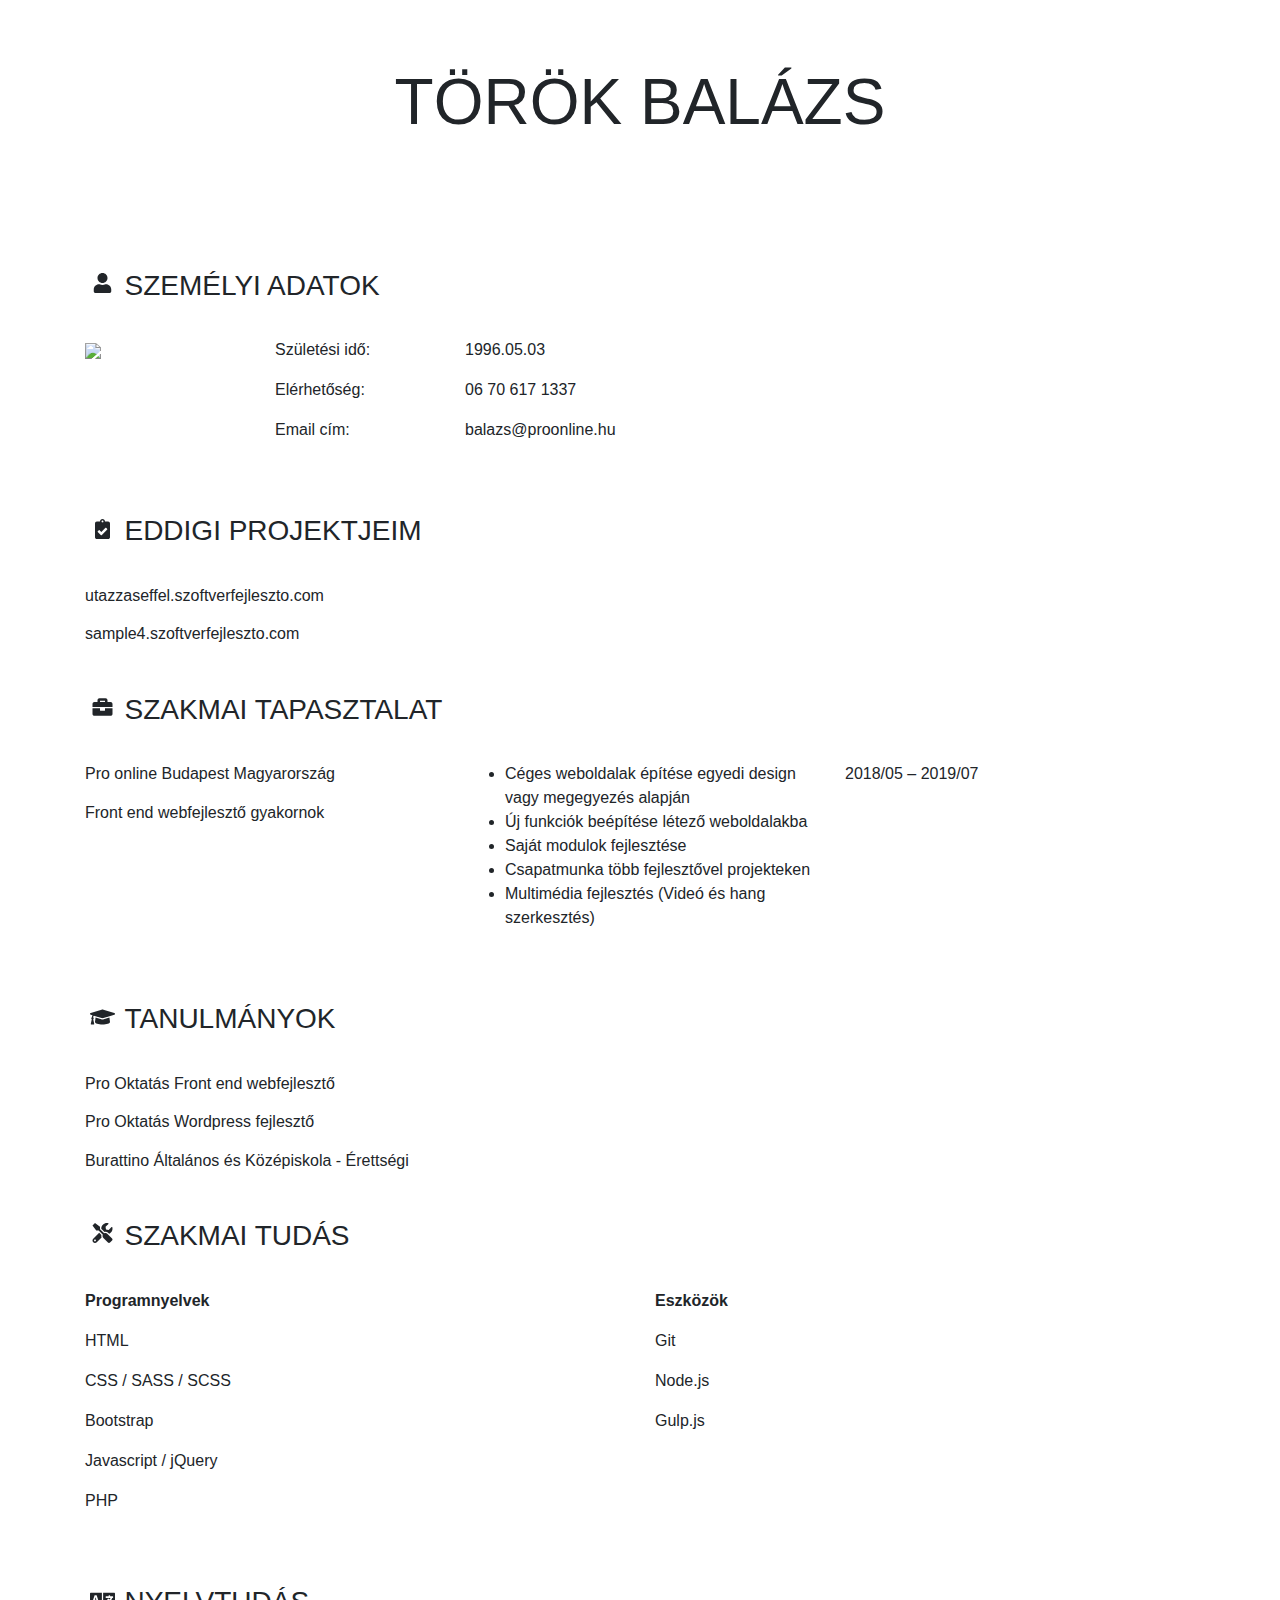
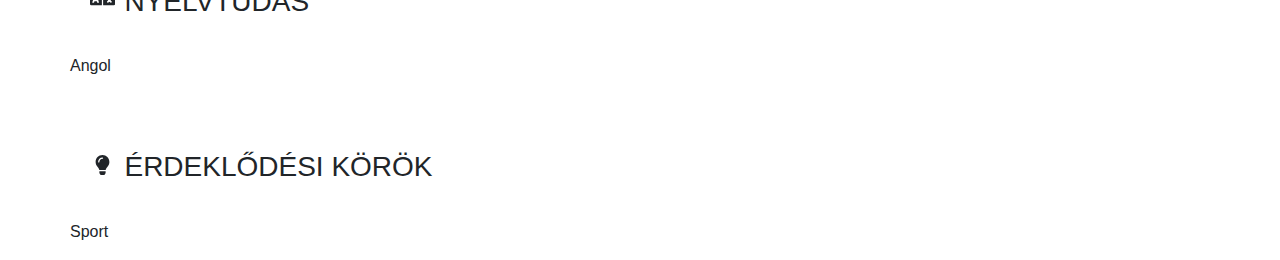
==== index.html @ d6b2f3e6 "index" ====
<!DOCTYPE html>
<html lang="en">

<head>
    <meta charset="UTF-8">
    <meta name="viewport" content="width=device-width, initial-scale=1.0">
    <meta http-equiv="X-UA-Compatible" content="ie=edge">
    <title>Document</title>
    <link rel="stylesheet" href="https://stackpath.bootstrapcdn.com/bootstrap/4.3.1/css/bootstrap.min.css"
        integrity="sha384-ggOyR0iXCbMQv3Xipma34MD+dH/1fQ784/j6cY/iJTQUOhcWr7x9JvoRxT2MZw1T" crossorigin="anonymous">
    <script src="https://stackpath.bootstrapcdn.com/bootstrap/4.3.1/js/bootstrap.min.js"
        integrity="sha384-JjSmVgyd0p3pXB1rRibZUAYoIIy6OrQ6VrjIEaFf/nJGzIxFDsf4x0xIM+B07jRM" crossorigin="anonymous">
    </script>
    <script src="https://code.jquery.com/jquery-3.3.1.slim.min.js"
        integrity="sha384-q8i/X+965DzO0rT7abK41JStQIAqVgRVzpbzo5smXKp4YfRvH+8abtTE1Pi6jizo" crossorigin="anonymous">
    </script>
    <script src="https://cdnjs.cloudflare.com/ajax/libs/popper.js/1.14.7/umd/popper.min.js"
        integrity="sha384-UO2eT0CpHqdSJQ6hJty5KVphtPhzWj9WO1clHTMGa3JDZwrnQq4sF86dIHNDz0W1" crossorigin="anonymous">
        
    </script>
<link rel="stylesheet" href="cv.css">
<style>
h3 {
    padding:2em 0 1em 0;
}

body > div.row.experience > div:nth-child(1) > p{
    margin-bottom: -0.6em;
}


body > div.row.projects > div > p {
    margin-bottom: -0.6em;
}

body > div.row.studies > div > p {
    margin-bottom: -0.6em;
}


h1 {
    text-align:center;
    padding:1em;
    font-size:4em;
    text-transform: uppercase;
}

h3 {
    display: inline-block;
}

svg {
    width:35px;
    height:35px;
    padding-bottom:15px;
}

</style>
</head>

<body class="container">
    <header class="row-8">
        <h1>Török Balázs</h1>
    </header>
<svg aria-hidden="true" focusable="false" data-prefix="fas" data-icon="user" class="svg-inline--fa fa-user fa-w-14" role="img" xmlns="http://www.w3.org/2000/svg" viewBox="0 0 448 512"><path fill="currentColor" d="M224 256c70.7 0 128-57.3 128-128S294.7 0 224 0 96 57.3 96 128s57.3 128 128 128zm89.6 32h-16.7c-22.2 10.2-46.9 16-72.9 16s-50.6-5.8-72.9-16h-16.7C60.2 288 0 348.2 0 422.4V464c0 26.5 21.5 48 48 48h352c26.5 0 48-21.5 48-48v-41.6c0-74.2-60.2-134.4-134.4-134.4z"></path></svg>

    <h3 id="personal">SZEMÉLYI ADATOK</h3>
    <div class="row personal">
          
        <div class="col-2">
            <img src="myhead.jpg">
        </div>
        
        <div class="col-2">
           
            <p>Születési idő: </p>
            <p>Elérhetőség: </p>
            <p>Email cím: </p>
        </div>

        <div class="col">
            <p> 1996.05.03</p>
            <p> 06 70 617 1337 </p>
            <p> balazs@proonline.hu</p>
        </div>


    </div>
<svg aria-hidden="true" focusable="false" data-prefix="fas" data-icon="clipboard-check" class="svg-inline--fa fa-clipboard-check fa-w-12" role="img" xmlns="http://www.w3.org/2000/svg" viewBox="0 0 384 512"><path fill="currentColor" d="M336 64h-80c0-35.3-28.7-64-64-64s-64 28.7-64 64H48C21.5 64 0 85.5 0 112v352c0 26.5 21.5 48 48 48h288c26.5 0 48-21.5 48-48V112c0-26.5-21.5-48-48-48zM192 40c13.3 0 24 10.7 24 24s-10.7 24-24 24-24-10.7-24-24 10.7-24 24-24zm121.2 231.8l-143 141.8c-4.7 4.7-12.3 4.6-17-.1l-82.6-83.3c-4.7-4.7-4.6-12.3.1-17L99.1 285c4.7-4.7 12.3-4.6 17 .1l46 46.4 106-105.2c4.7-4.7 12.3-4.6 17 .1l28.2 28.4c4.7 4.8 4.6 12.3-.1 17z"></path></svg>

    <h3 id="projects">EDDIGI PROJEKTJEIM</h3>
    <div class="row projects">
       
        <div class="col">
        <p>utazzaseffel.szoftverfejleszto.com </p><br>
        <p>sample4.szoftverfejleszto.com </p>
    </div>

    </div>
    <svg aria-hidden="true" focusable="false" data-prefix="fas" data-icon="briefcase" class="svg-inline--fa fa-briefcase fa-w-16" role="img" xmlns="http://www.w3.org/2000/svg" viewBox="0 0 512 512"><path fill="currentColor" d="M320 336c0 8.84-7.16 16-16 16h-96c-8.84 0-16-7.16-16-16v-48H0v144c0 25.6 22.4 48 48 48h416c25.6 0 48-22.4 48-48V288H320v48zm144-208h-80V80c0-25.6-22.4-48-48-48H176c-25.6 0-48 22.4-48 48v48H48c-25.6 0-48 22.4-48 48v80h512v-80c0-25.6-22.4-48-48-48zm-144 0H192V96h128v32z"></path></svg>
    <h3 id="experience">SZAKMAI TAPASZTALAT</h3>
    <div class="row experience">
        <div class="col">
           
            <p class="infop">Pro online Budapest Magyarország</p><br>
            <p class="infop">Front end webfejlesztő gyakornok</p>
        </div>

        <div class="col">
            <ul>
                <li>Céges weboldalak építése egyedi design vagy megegyezés alapján</li>
                <li>Új funkciók beépítése létező weboldalakba</li>
                <li>Saját modulok fejlesztése</li>
                <li>Csapatmunka több fejlesztővel projekteken</li>
                <li>Multimédia fejlesztés (Videó és hang szerkesztés)</li>
            </ul>
        </div>

        <div class="col">
            <p id="datep">2018/05 – 2019/07</p>
        </div>
    </div>
    <svg aria-hidden="true" focusable="false" data-prefix="fas" data-icon="graduation-cap" class="svg-inline--fa fa-graduation-cap fa-w-20" role="img" xmlns="http://www.w3.org/2000/svg" viewBox="0 0 640 512"><path fill="currentColor" d="M622.34 153.2L343.4 67.5c-15.2-4.67-31.6-4.67-46.79 0L17.66 153.2c-23.54 7.23-23.54 38.36 0 45.59l48.63 14.94c-10.67 13.19-17.23 29.28-17.88 46.9C38.78 266.15 32 276.11 32 288c0 10.78 5.68 19.85 13.86 25.65L20.33 428.53C18.11 438.52 25.71 448 35.94 448h56.11c10.24 0 17.84-9.48 15.62-19.47L82.14 313.65C90.32 307.85 96 298.78 96 288c0-11.57-6.47-21.25-15.66-26.87.76-15.02 8.44-28.3 20.69-36.72L296.6 284.5c9.06 2.78 26.44 6.25 46.79 0l278.95-85.7c23.55-7.24 23.55-38.36 0-45.6zM352.79 315.09c-28.53 8.76-52.84 3.92-65.59 0l-145.02-44.55L128 384c0 35.35 85.96 64 192 64s192-28.65 192-64l-14.18-113.47-145.03 44.56z"></path></svg>
    <h3 id="studies">TANULMÁNYOK</h3>
    <div class="row studies">

        <div class="col">
        <p>Pro Oktatás Front end webfejlesztő </p><br>
        <p>Pro Oktatás Wordpress fejlesztő</p>
        <span></span><br>
        <p>Burattino Általános és Középiskola - Érettségi</p>
    </div>

    </div>
    <svg aria-hidden="true" focusable="false" data-prefix="fas" data-icon="tools" class="svg-inline--fa fa-tools fa-w-16" role="img" xmlns="http://www.w3.org/2000/svg" viewBox="0 0 512 512"><path fill="currentColor" d="M501.1 395.7L384 278.6c-23.1-23.1-57.6-27.6-85.4-13.9L192 158.1V96L64 0 0 64l96 128h62.1l106.6 106.6c-13.6 27.8-9.2 62.3 13.9 85.4l117.1 117.1c14.6 14.6 38.2 14.6 52.7 0l52.7-52.7c14.5-14.6 14.5-38.2 0-52.7zM331.7 225c28.3 0 54.9 11 74.9 31l19.4 19.4c15.8-6.9 30.8-16.5 43.8-29.5 37.1-37.1 49.7-89.3 37.9-136.7-2.2-9-13.5-12.1-20.1-5.5l-74.4 74.4-67.9-11.3L334 98.9l74.4-74.4c6.6-6.6 3.4-17.9-5.7-20.2-47.4-11.7-99.6.9-136.6 37.9-28.5 28.5-41.9 66.1-41.2 103.6l82.1 82.1c8.1-1.9 16.5-2.9 24.7-2.9zm-103.9 82l-56.7-56.7L18.7 402.8c-25 25-25 65.5 0 90.5s65.5 25 90.5 0l123.6-123.6c-7.6-19.9-9.9-41.6-5-62.7zM64 472c-13.2 0-24-10.8-24-24 0-13.3 10.7-24 24-24s24 10.7 24 24c0 13.2-10.7 24-24 24z"></path></svg>
    <h3 id="craft">SZAKMAI TUDÁS</h3>
    <div class="row craft">
        <div class="col">
            
            <p><b>Programnyelvek</b></p>
            <p>HTML</p>
            <p>CSS / SASS / SCSS</p>
            <p>Bootstrap</p>
            <p>Javascript / jQuery</p>
            <p>PHP</p>

        </div>

        <div class="col">
            <p><b>Eszközök</b></p>
            <p>Git</p>
            <p>Node.js</p>
            <p>Gulp.js</p>
        </div>

    </div>
    <svg aria-hidden="true" focusable="false" data-prefix="fas" data-icon="language" class="svg-inline--fa fa-language fa-w-20" role="img" xmlns="http://www.w3.org/2000/svg" viewBox="0 0 640 512"><path fill="currentColor" d="M152.1 236.2c-3.5-12.1-7.8-33.2-7.8-33.2h-.5s-4.3 21.1-7.8 33.2l-11.1 37.5H163zM616 96H336v320h280c13.3 0 24-10.7 24-24V120c0-13.3-10.7-24-24-24zm-24 120c0 6.6-5.4 12-12 12h-11.4c-6.9 23.6-21.7 47.4-42.7 69.9 8.4 6.4 17.1 12.5 26.1 18 5.5 3.4 7.3 10.5 4.1 16.2l-7.9 13.9c-3.4 5.9-10.9 7.8-16.7 4.3-12.6-7.8-24.5-16.1-35.4-24.9-10.9 8.7-22.7 17.1-35.4 24.9-5.8 3.5-13.3 1.6-16.7-4.3l-7.9-13.9c-3.2-5.6-1.4-12.8 4.2-16.2 9.3-5.7 18-11.7 26.1-18-7.9-8.4-14.9-17-21-25.7-4-5.7-2.2-13.6 3.7-17.1l6.5-3.9 7.3-4.3c5.4-3.2 12.4-1.7 16 3.4 5 7 10.8 14 17.4 20.9 13.5-14.2 23.8-28.9 30-43.2H412c-6.6 0-12-5.4-12-12v-16c0-6.6 5.4-12 12-12h64v-16c0-6.6 5.4-12 12-12h16c6.6 0 12 5.4 12 12v16h64c6.6 0 12 5.4 12 12zM0 120v272c0 13.3 10.7 24 24 24h280V96H24c-13.3 0-24 10.7-24 24zm58.9 216.1L116.4 167c1.7-4.9 6.2-8.1 11.4-8.1h32.5c5.1 0 9.7 3.3 11.4 8.1l57.5 169.1c2.6 7.8-3.1 15.9-11.4 15.9h-22.9a12 12 0 0 1-11.5-8.6l-9.4-31.9h-60.2l-9.1 31.8c-1.5 5.1-6.2 8.7-11.5 8.7H70.3c-8.2 0-14-8.1-11.4-15.9z"></path></svg>
    <h3 id="language">NYELVTUDÁS</h3>
    <div class="row lang">

        
        <p>Angol</p>


    </div>
    <svg aria-hidden="true" focusable="false" data-prefix="fas" data-icon="lightbulb" class="svg-inline--fa fa-lightbulb fa-w-11" role="img" xmlns="http://www.w3.org/2000/svg" viewBox="0 0 352 512"><path fill="currentColor" d="M96.06 454.35c.01 6.29 1.87 12.45 5.36 17.69l17.09 25.69a31.99 31.99 0 0 0 26.64 14.28h61.71a31.99 31.99 0 0 0 26.64-14.28l17.09-25.69a31.989 31.989 0 0 0 5.36-17.69l.04-38.35H96.01l.05 38.35zM0 176c0 44.37 16.45 84.85 43.56 115.78 16.52 18.85 42.36 58.23 52.21 91.45.04.26.07.52.11.78h160.24c.04-.26.07-.51.11-.78 9.85-33.22 35.69-72.6 52.21-91.45C335.55 260.85 352 220.37 352 176 352 78.61 272.91-.3 175.45 0 73.44.31 0 82.97 0 176zm176-80c-44.11 0-80 35.89-80 80 0 8.84-7.16 16-16 16s-16-7.16-16-16c0-61.76 50.24-112 112-112 8.84 0 16 7.16 16 16s-7.16 16-16 16z"></path></svg>
    <h3 id="hobbies">ÉRDEKLŐDÉSI KÖRÖK</h3>
    <div class="row hobbies">

        
        <p>Sport</p>


    </div>
</body>

</html>
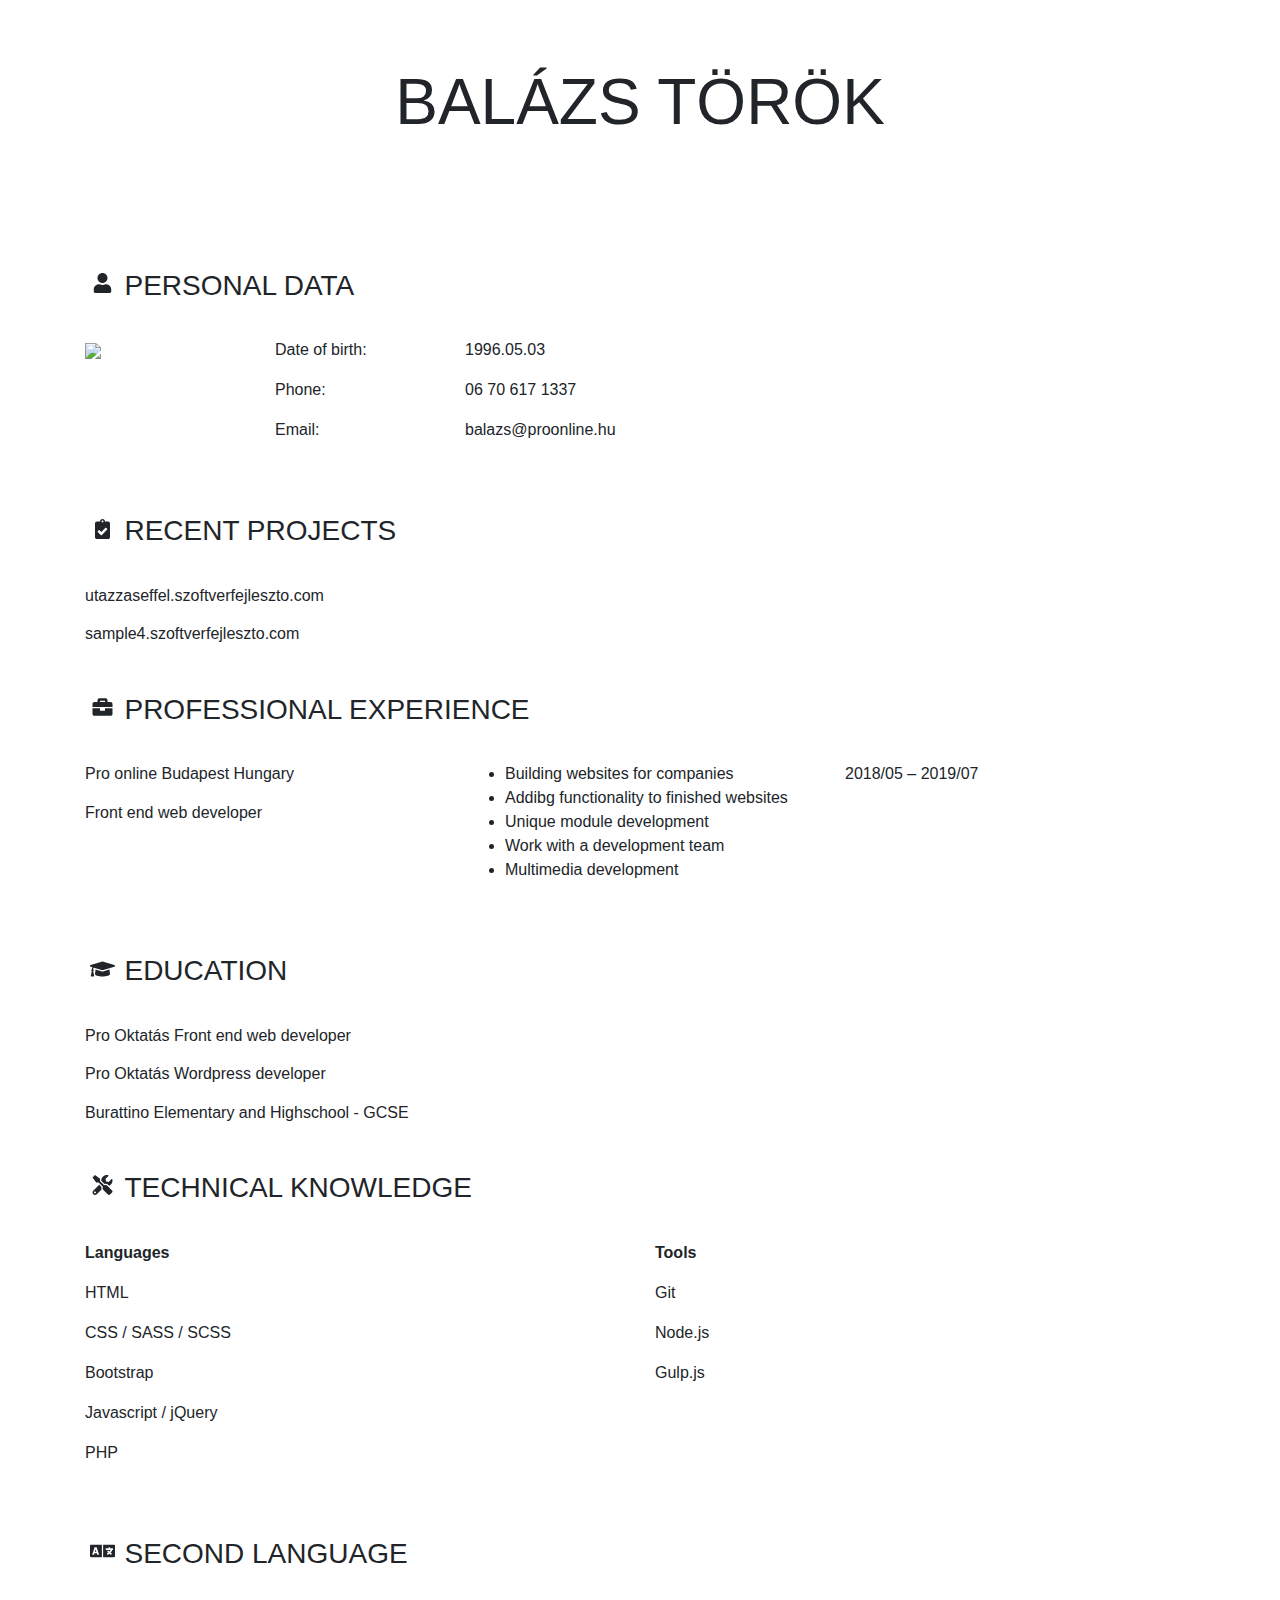
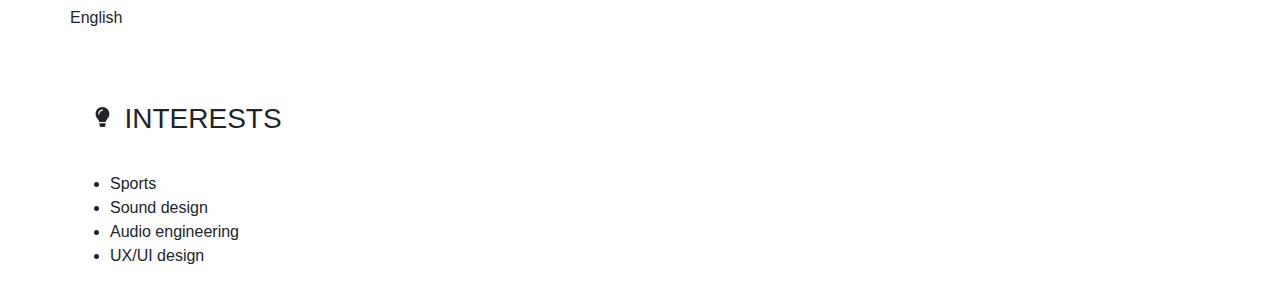
==== commit c604bf3a: "Update index.html" ====
--- a/index.html
+++ b/index.html
@@ -16,66 +16,70 @@
     </script>
     <script src="https://cdnjs.cloudflare.com/ajax/libs/popper.js/1.14.7/umd/popper.min.js"
         integrity="sha384-UO2eT0CpHqdSJQ6hJty5KVphtPhzWj9WO1clHTMGa3JDZwrnQq4sF86dIHNDz0W1" crossorigin="anonymous">
-        
+
     </script>
-<link rel="stylesheet" href="cv.css">
-<style>
-h3 {
-    padding:2em 0 1em 0;
-}
-
-body > div.row.experience > div:nth-child(1) > p{
-    margin-bottom: -0.6em;
-}
-
-
-body > div.row.projects > div > p {
-    margin-bottom: -0.6em;
-}
-
-body > div.row.studies > div > p {
-    margin-bottom: -0.6em;
-}
-
-
-h1 {
-    text-align:center;
-    padding:1em;
-    font-size:4em;
-    text-transform: uppercase;
-}
-
-h3 {
-    display: inline-block;
-}
-
-svg {
-    width:35px;
-    height:35px;
-    padding-bottom:15px;
-}
-
-</style>
+    <link rel="stylesheet" href="cv.css">
+    <style>
+        h3 {
+            padding: 2em 0 1em 0;
+        }
+
+        body>div.row.experience>div:nth-child(1)>p {
+            margin-bottom: -0.6em;
+        }
+
+
+        body>div.row.projects>div>p {
+            margin-bottom: -0.6em;
+        }
+
+        body>div.row.studies>div>p {
+            margin-bottom: -0.6em;
+        }
+
+
+        h1 {
+            text-align: center;
+            padding: 1em;
+            font-size: 4em;
+            text-transform: uppercase;
+        }
+
+        h3 {
+            display: inline-block;
+        }
+
+        svg {
+            width: 35px;
+            height: 35px;
+            padding-bottom: 15px;
+        }
+    </style>
 </head>
 
 <body class="container">
     <header class="row-8">
-        <h1>Török Balázs</h1>
+        <h1>Balázs Török</h1>
     </header>
-<svg aria-hidden="true" focusable="false" data-prefix="fas" data-icon="user" class="svg-inline--fa fa-user fa-w-14" role="img" xmlns="http://www.w3.org/2000/svg" viewBox="0 0 448 512"><path fill="currentColor" d="M224 256c70.7 0 128-57.3 128-128S294.7 0 224 0 96 57.3 96 128s57.3 128 128 128zm89.6 32h-16.7c-22.2 10.2-46.9 16-72.9 16s-50.6-5.8-72.9-16h-16.7C60.2 288 0 348.2 0 422.4V464c0 26.5 21.5 48 48 48h352c26.5 0 48-21.5 48-48v-41.6c0-74.2-60.2-134.4-134.4-134.4z"></path></svg>
-
-    <h3 id="personal">SZEMÉLYI ADATOK</h3>
+    <svg aria-hidden="true" focusable="false" data-prefix="fas" data-icon="user" class="svg-inline--fa fa-user fa-w-14"
+        role="img" xmlns="http://www.w3.org/2000/svg" viewBox="0 0 448 512">
+        <path fill="currentColor"
+            d="M224 256c70.7 0 128-57.3 128-128S294.7 0 224 0 96 57.3 96 128s57.3 128 128 128zm89.6 32h-16.7c-22.2 10.2-46.9 16-72.9 16s-50.6-5.8-72.9-16h-16.7C60.2 288 0 348.2 0 422.4V464c0 26.5 21.5 48 48 48h352c26.5 0 48-21.5 48-48v-41.6c0-74.2-60.2-134.4-134.4-134.4z">
+        </path>
+    </svg>
+
+    <h3 id="personal">PERSONAL DATA</h3>
     <div class="row personal">
-          
+
         <div class="col-2">
             <img src="myhead.jpg">
         </div>
-        
+
         <div class="col-2">
-           
-            <p>Születési idő: </p>
-            <p>Elérhetőség: </p>
-            <p>Email cím: </p>
+
+            <p>Date of birth: </p>
+            <p>Phone: </p>
+            <p>Email: </p>
         </div>
 
         <div class="col">
@@ -86,33 +90,44 @@
 
 
     </div>
-<svg aria-hidden="true" focusable="false" data-prefix="fas" data-icon="clipboard-check" class="svg-inline--fa fa-clipboard-check fa-w-12" role="img" xmlns="http://www.w3.org/2000/svg" viewBox="0 0 384 512"><path fill="currentColor" d="M336 64h-80c0-35.3-28.7-64-64-64s-64 28.7-64 64H48C21.5 64 0 85.5 0 112v352c0 26.5 21.5 48 48 48h288c26.5 0 48-21.5 48-48V112c0-26.5-21.5-48-48-48zM192 40c13.3 0 24 10.7 24 24s-10.7 24-24 24-24-10.7-24-24 10.7-24 24-24zm121.2 231.8l-143 141.8c-4.7 4.7-12.3 4.6-17-.1l-82.6-83.3c-4.7-4.7-4.6-12.3.1-17L99.1 285c4.7-4.7 12.3-4.6 17 .1l46 46.4 106-105.2c4.7-4.7 12.3-4.6 17 .1l28.2 28.4c4.7 4.8 4.6 12.3-.1 17z"></path></svg>
-
-    <h3 id="projects">EDDIGI PROJEKTJEIM</h3>
+    <svg aria-hidden="true" focusable="false" data-prefix="fas" data-icon="clipboard-check"
+        class="svg-inline--fa fa-clipboard-check fa-w-12" role="img" xmlns="http://www.w3.org/2000/svg"
+        viewBox="0 0 384 512">
+        <path fill="currentColor"
+            d="M336 64h-80c0-35.3-28.7-64-64-64s-64 28.7-64 64H48C21.5 64 0 85.5 0 112v352c0 26.5 21.5 48 48 48h288c26.5 0 48-21.5 48-48V112c0-26.5-21.5-48-48-48zM192 40c13.3 0 24 10.7 24 24s-10.7 24-24 24-24-10.7-24-24 10.7-24 24-24zm121.2 231.8l-143 141.8c-4.7 4.7-12.3 4.6-17-.1l-82.6-83.3c-4.7-4.7-4.6-12.3.1-17L99.1 285c4.7-4.7 12.3-4.6 17 .1l46 46.4 106-105.2c4.7-4.7 12.3-4.6 17 .1l28.2 28.4c4.7 4.8 4.6 12.3-.1 17z">
+        </path>
+    </svg>
+
+    <h3 id="projects">RECENT PROJECTS</h3>
     <div class="row projects">
-       
-        <div class="col">
-        <p>utazzaseffel.szoftverfejleszto.com </p><br>
-        <p>sample4.szoftverfejleszto.com </p>
-    </div>
-
-    </div>
-    <svg aria-hidden="true" focusable="false" data-prefix="fas" data-icon="briefcase" class="svg-inline--fa fa-briefcase fa-w-16" role="img" xmlns="http://www.w3.org/2000/svg" viewBox="0 0 512 512"><path fill="currentColor" d="M320 336c0 8.84-7.16 16-16 16h-96c-8.84 0-16-7.16-16-16v-48H0v144c0 25.6 22.4 48 48 48h416c25.6 0 48-22.4 48-48V288H320v48zm144-208h-80V80c0-25.6-22.4-48-48-48H176c-25.6 0-48 22.4-48 48v48H48c-25.6 0-48 22.4-48 48v80h512v-80c0-25.6-22.4-48-48-48zm-144 0H192V96h128v32z"></path></svg>
-    <h3 id="experience">SZAKMAI TAPASZTALAT</h3>
+
+        <div class="col">
+            <p>utazzaseffel.szoftverfejleszto.com </p><br>
+            <p>sample4.szoftverfejleszto.com </p>
+        </div>
+
+    </div>
+    <svg aria-hidden="true" focusable="false" data-prefix="fas" data-icon="briefcase"
+        class="svg-inline--fa fa-briefcase fa-w-16" role="img" xmlns="http://www.w3.org/2000/svg" viewBox="0 0 512 512">
+        <path fill="currentColor"
+            d="M320 336c0 8.84-7.16 16-16 16h-96c-8.84 0-16-7.16-16-16v-48H0v144c0 25.6 22.4 48 48 48h416c25.6 0 48-22.4 48-48V288H320v48zm144-208h-80V80c0-25.6-22.4-48-48-48H176c-25.6 0-48 22.4-48 48v48H48c-25.6 0-48 22.4-48 48v80h512v-80c0-25.6-22.4-48-48-48zm-144 0H192V96h128v32z">
+        </path>
+    </svg>
+    <h3 id="experience">PROFESSIONAL EXPERIENCE</h3>
     <div class="row experience">
         <div class="col">
-           
-            <p class="infop">Pro online Budapest Magyarország</p><br>
-            <p class="infop">Front end webfejlesztő gyakornok</p>
+
+            <p class="infop">Pro online Budapest Hungary</p><br>
+            <p class="infop">Front end web developer</p>
         </div>
 
         <div class="col">
             <ul>
-                <li>Céges weboldalak építése egyedi design vagy megegyezés alapján</li>
-                <li>Új funkciók beépítése létező weboldalakba</li>
-                <li>Saját modulok fejlesztése</li>
-                <li>Csapatmunka több fejlesztővel projekteken</li>
-                <li>Multimédia fejlesztés (Videó és hang szerkesztés)</li>
+                <li>Building websites for companies</li>
+                <li>Addibg functionality to finished websites</li>
+                <li>Unique module development</li>
+                <li>Work with a development team</li>
+                <li>Multimedia development</li>
             </ul>
         </div>
 
@@ -120,24 +135,35 @@
             <p id="datep">2018/05 – 2019/07</p>
         </div>
     </div>
-    <svg aria-hidden="true" focusable="false" data-prefix="fas" data-icon="graduation-cap" class="svg-inline--fa fa-graduation-cap fa-w-20" role="img" xmlns="http://www.w3.org/2000/svg" viewBox="0 0 640 512"><path fill="currentColor" d="M622.34 153.2L343.4 67.5c-15.2-4.67-31.6-4.67-46.79 0L17.66 153.2c-23.54 7.23-23.54 38.36 0 45.59l48.63 14.94c-10.67 13.19-17.23 29.28-17.88 46.9C38.78 266.15 32 276.11 32 288c0 10.78 5.68 19.85 13.86 25.65L20.33 428.53C18.11 438.52 25.71 448 35.94 448h56.11c10.24 0 17.84-9.48 15.62-19.47L82.14 313.65C90.32 307.85 96 298.78 96 288c0-11.57-6.47-21.25-15.66-26.87.76-15.02 8.44-28.3 20.69-36.72L296.6 284.5c9.06 2.78 26.44 6.25 46.79 0l278.95-85.7c23.55-7.24 23.55-38.36 0-45.6zM352.79 315.09c-28.53 8.76-52.84 3.92-65.59 0l-145.02-44.55L128 384c0 35.35 85.96 64 192 64s192-28.65 192-64l-14.18-113.47-145.03 44.56z"></path></svg>
-    <h3 id="studies">TANULMÁNYOK</h3>
+    <svg aria-hidden="true" focusable="false" data-prefix="fas" data-icon="graduation-cap"
+        class="svg-inline--fa fa-graduation-cap fa-w-20" role="img" xmlns="http://www.w3.org/2000/svg"
+        viewBox="0 0 640 512">
+        <path fill="currentColor"
+            d="M622.34 153.2L343.4 67.5c-15.2-4.67-31.6-4.67-46.79 0L17.66 153.2c-23.54 7.23-23.54 38.36 0 45.59l48.63 14.94c-10.67 13.19-17.23 29.28-17.88 46.9C38.78 266.15 32 276.11 32 288c0 10.78 5.68 19.85 13.86 25.65L20.33 428.53C18.11 438.52 25.71 448 35.94 448h56.11c10.24 0 17.84-9.48 15.62-19.47L82.14 313.65C90.32 307.85 96 298.78 96 288c0-11.57-6.47-21.25-15.66-26.87.76-15.02 8.44-28.3 20.69-36.72L296.6 284.5c9.06 2.78 26.44 6.25 46.79 0l278.95-85.7c23.55-7.24 23.55-38.36 0-45.6zM352.79 315.09c-28.53 8.76-52.84 3.92-65.59 0l-145.02-44.55L128 384c0 35.35 85.96 64 192 64s192-28.65 192-64l-14.18-113.47-145.03 44.56z">
+        </path>
+    </svg>
+    <h3 id="studies">EDUCATION</h3>
     <div class="row studies">
 
         <div class="col">
-        <p>Pro Oktatás Front end webfejlesztő </p><br>
-        <p>Pro Oktatás Wordpress fejlesztő</p>
-        <span></span><br>
-        <p>Burattino Általános és Középiskola - Érettségi</p>
-    </div>
-
-    </div>
-    <svg aria-hidden="true" focusable="false" data-prefix="fas" data-icon="tools" class="svg-inline--fa fa-tools fa-w-16" role="img" xmlns="http://www.w3.org/2000/svg" viewBox="0 0 512 512"><path fill="currentColor" d="M501.1 395.7L384 278.6c-23.1-23.1-57.6-27.6-85.4-13.9L192 158.1V96L64 0 0 64l96 128h62.1l106.6 106.6c-13.6 27.8-9.2 62.3 13.9 85.4l117.1 117.1c14.6 14.6 38.2 14.6 52.7 0l52.7-52.7c14.5-14.6 14.5-38.2 0-52.7zM331.7 225c28.3 0 54.9 11 74.9 31l19.4 19.4c15.8-6.9 30.8-16.5 43.8-29.5 37.1-37.1 49.7-89.3 37.9-136.7-2.2-9-13.5-12.1-20.1-5.5l-74.4 74.4-67.9-11.3L334 98.9l74.4-74.4c6.6-6.6 3.4-17.9-5.7-20.2-47.4-11.7-99.6.9-136.6 37.9-28.5 28.5-41.9 66.1-41.2 103.6l82.1 82.1c8.1-1.9 16.5-2.9 24.7-2.9zm-103.9 82l-56.7-56.7L18.7 402.8c-25 25-25 65.5 0 90.5s65.5 25 90.5 0l123.6-123.6c-7.6-19.9-9.9-41.6-5-62.7zM64 472c-13.2 0-24-10.8-24-24 0-13.3 10.7-24 24-24s24 10.7 24 24c0 13.2-10.7 24-24 24z"></path></svg>
-    <h3 id="craft">SZAKMAI TUDÁS</h3>
+            <p>Pro Oktatás Front end web developer </p><br>
+            <p>Pro Oktatás Wordpress developer</p>
+            <span></span><br>
+            <p>Burattino Elementary and Highschool - GCSE</p>
+        </div>
+
+    </div>
+    <svg aria-hidden="true" focusable="false" data-prefix="fas" data-icon="tools"
+        class="svg-inline--fa fa-tools fa-w-16" role="img" xmlns="http://www.w3.org/2000/svg" viewBox="0 0 512 512">
+        <path fill="currentColor"
+            d="M501.1 395.7L384 278.6c-23.1-23.1-57.6-27.6-85.4-13.9L192 158.1V96L64 0 0 64l96 128h62.1l106.6 106.6c-13.6 27.8-9.2 62.3 13.9 85.4l117.1 117.1c14.6 14.6 38.2 14.6 52.7 0l52.7-52.7c14.5-14.6 14.5-38.2 0-52.7zM331.7 225c28.3 0 54.9 11 74.9 31l19.4 19.4c15.8-6.9 30.8-16.5 43.8-29.5 37.1-37.1 49.7-89.3 37.9-136.7-2.2-9-13.5-12.1-20.1-5.5l-74.4 74.4-67.9-11.3L334 98.9l74.4-74.4c6.6-6.6 3.4-17.9-5.7-20.2-47.4-11.7-99.6.9-136.6 37.9-28.5 28.5-41.9 66.1-41.2 103.6l82.1 82.1c8.1-1.9 16.5-2.9 24.7-2.9zm-103.9 82l-56.7-56.7L18.7 402.8c-25 25-25 65.5 0 90.5s65.5 25 90.5 0l123.6-123.6c-7.6-19.9-9.9-41.6-5-62.7zM64 472c-13.2 0-24-10.8-24-24 0-13.3 10.7-24 24-24s24 10.7 24 24c0 13.2-10.7 24-24 24z">
+        </path>
+    </svg>
+    <h3 id="craft">TECHNICAL KNOWLEDGE</h3>
     <div class="row craft">
         <div class="col">
-            
-            <p><b>Programnyelvek</b></p>
+
+            <p><b>Languages</b></p>
             <p>HTML</p>
             <p>CSS / SASS / SCSS</p>
             <p>Bootstrap</p>
@@ -147,31 +173,44 @@
         </div>
 
         <div class="col">
-            <p><b>Eszközök</b></p>
+            <p><b>Tools</b></p>
             <p>Git</p>
             <p>Node.js</p>
             <p>Gulp.js</p>
         </div>
 
     </div>
-    <svg aria-hidden="true" focusable="false" data-prefix="fas" data-icon="language" class="svg-inline--fa fa-language fa-w-20" role="img" xmlns="http://www.w3.org/2000/svg" viewBox="0 0 640 512"><path fill="currentColor" d="M152.1 236.2c-3.5-12.1-7.8-33.2-7.8-33.2h-.5s-4.3 21.1-7.8 33.2l-11.1 37.5H163zM616 96H336v320h280c13.3 0 24-10.7 24-24V120c0-13.3-10.7-24-24-24zm-24 120c0 6.6-5.4 12-12 12h-11.4c-6.9 23.6-21.7 47.4-42.7 69.9 8.4 6.4 17.1 12.5 26.1 18 5.5 3.4 7.3 10.5 4.1 16.2l-7.9 13.9c-3.4 5.9-10.9 7.8-16.7 4.3-12.6-7.8-24.5-16.1-35.4-24.9-10.9 8.7-22.7 17.1-35.4 24.9-5.8 3.5-13.3 1.6-16.7-4.3l-7.9-13.9c-3.2-5.6-1.4-12.8 4.2-16.2 9.3-5.7 18-11.7 26.1-18-7.9-8.4-14.9-17-21-25.7-4-5.7-2.2-13.6 3.7-17.1l6.5-3.9 7.3-4.3c5.4-3.2 12.4-1.7 16 3.4 5 7 10.8 14 17.4 20.9 13.5-14.2 23.8-28.9 30-43.2H412c-6.6 0-12-5.4-12-12v-16c0-6.6 5.4-12 12-12h64v-16c0-6.6 5.4-12 12-12h16c6.6 0 12 5.4 12 12v16h64c6.6 0 12 5.4 12 12zM0 120v272c0 13.3 10.7 24 24 24h280V96H24c-13.3 0-24 10.7-24 24zm58.9 216.1L116.4 167c1.7-4.9 6.2-8.1 11.4-8.1h32.5c5.1 0 9.7 3.3 11.4 8.1l57.5 169.1c2.6 7.8-3.1 15.9-11.4 15.9h-22.9a12 12 0 0 1-11.5-8.6l-9.4-31.9h-60.2l-9.1 31.8c-1.5 5.1-6.2 8.7-11.5 8.7H70.3c-8.2 0-14-8.1-11.4-15.9z"></path></svg>
-    <h3 id="language">NYELVTUDÁS</h3>
+    <svg aria-hidden="true" focusable="false" data-prefix="fas" data-icon="language"
+        class="svg-inline--fa fa-language fa-w-20" role="img" xmlns="http://www.w3.org/2000/svg" viewBox="0 0 640 512">
+        <path fill="currentColor"
+            d="M152.1 236.2c-3.5-12.1-7.8-33.2-7.8-33.2h-.5s-4.3 21.1-7.8 33.2l-11.1 37.5H163zM616 96H336v320h280c13.3 0 24-10.7 24-24V120c0-13.3-10.7-24-24-24zm-24 120c0 6.6-5.4 12-12 12h-11.4c-6.9 23.6-21.7 47.4-42.7 69.9 8.4 6.4 17.1 12.5 26.1 18 5.5 3.4 7.3 10.5 4.1 16.2l-7.9 13.9c-3.4 5.9-10.9 7.8-16.7 4.3-12.6-7.8-24.5-16.1-35.4-24.9-10.9 8.7-22.7 17.1-35.4 24.9-5.8 3.5-13.3 1.6-16.7-4.3l-7.9-13.9c-3.2-5.6-1.4-12.8 4.2-16.2 9.3-5.7 18-11.7 26.1-18-7.9-8.4-14.9-17-21-25.7-4-5.7-2.2-13.6 3.7-17.1l6.5-3.9 7.3-4.3c5.4-3.2 12.4-1.7 16 3.4 5 7 10.8 14 17.4 20.9 13.5-14.2 23.8-28.9 30-43.2H412c-6.6 0-12-5.4-12-12v-16c0-6.6 5.4-12 12-12h64v-16c0-6.6 5.4-12 12-12h16c6.6 0 12 5.4 12 12v16h64c6.6 0 12 5.4 12 12zM0 120v272c0 13.3 10.7 24 24 24h280V96H24c-13.3 0-24 10.7-24 24zm58.9 216.1L116.4 167c1.7-4.9 6.2-8.1 11.4-8.1h32.5c5.1 0 9.7 3.3 11.4 8.1l57.5 169.1c2.6 7.8-3.1 15.9-11.4 15.9h-22.9a12 12 0 0 1-11.5-8.6l-9.4-31.9h-60.2l-9.1 31.8c-1.5 5.1-6.2 8.7-11.5 8.7H70.3c-8.2 0-14-8.1-11.4-15.9z">
+        </path>
+    </svg>
+    <h3 id="language">SECOND LANGUAGE</h3>
     <div class="row lang">
 
-        
-        <p>Angol</p>
-
-
-    </div>
-    <svg aria-hidden="true" focusable="false" data-prefix="fas" data-icon="lightbulb" class="svg-inline--fa fa-lightbulb fa-w-11" role="img" xmlns="http://www.w3.org/2000/svg" viewBox="0 0 352 512"><path fill="currentColor" d="M96.06 454.35c.01 6.29 1.87 12.45 5.36 17.69l17.09 25.69a31.99 31.99 0 0 0 26.64 14.28h61.71a31.99 31.99 0 0 0 26.64-14.28l17.09-25.69a31.989 31.989 0 0 0 5.36-17.69l.04-38.35H96.01l.05 38.35zM0 176c0 44.37 16.45 84.85 43.56 115.78 16.52 18.85 42.36 58.23 52.21 91.45.04.26.07.52.11.78h160.24c.04-.26.07-.51.11-.78 9.85-33.22 35.69-72.6 52.21-91.45C335.55 260.85 352 220.37 352 176 352 78.61 272.91-.3 175.45 0 73.44.31 0 82.97 0 176zm176-80c-44.11 0-80 35.89-80 80 0 8.84-7.16 16-16 16s-16-7.16-16-16c0-61.76 50.24-112 112-112 8.84 0 16 7.16 16 16s-7.16 16-16 16z"></path></svg>
-    <h3 id="hobbies">ÉRDEKLŐDÉSI KÖRÖK</h3>
+
+        <p>English</p>
+
+
+    </div>
+    <svg aria-hidden="true" focusable="false" data-prefix="fas" data-icon="lightbulb"
+        class="svg-inline--fa fa-lightbulb fa-w-11" role="img" xmlns="http://www.w3.org/2000/svg" viewBox="0 0 352 512">
+        <path fill="currentColor"
+            d="M96.06 454.35c.01 6.29 1.87 12.45 5.36 17.69l17.09 25.69a31.99 31.99 0 0 0 26.64 14.28h61.71a31.99 31.99 0 0 0 26.64-14.28l17.09-25.69a31.989 31.989 0 0 0 5.36-17.69l.04-38.35H96.01l.05 38.35zM0 176c0 44.37 16.45 84.85 43.56 115.78 16.52 18.85 42.36 58.23 52.21 91.45.04.26.07.52.11.78h160.24c.04-.26.07-.51.11-.78 9.85-33.22 35.69-72.6 52.21-91.45C335.55 260.85 352 220.37 352 176 352 78.61 272.91-.3 175.45 0 73.44.31 0 82.97 0 176zm176-80c-44.11 0-80 35.89-80 80 0 8.84-7.16 16-16 16s-16-7.16-16-16c0-61.76 50.24-112 112-112 8.84 0 16 7.16 16 16s-7.16 16-16 16z">
+        </path>
+    </svg>
+    <h3 id="hobbies">INTERESTS</h3>
     <div class="row hobbies">
 
-        
-        <p>Sport</p>
-
+        <ul>
+            <li>Sports</li>
+            <li>Sound design</li>
+            <li>Audio engineering</li>
+            <li>UX/UI design</li>
+        </ul>
 
     </div>
 </body>
 
-</html>+</html>
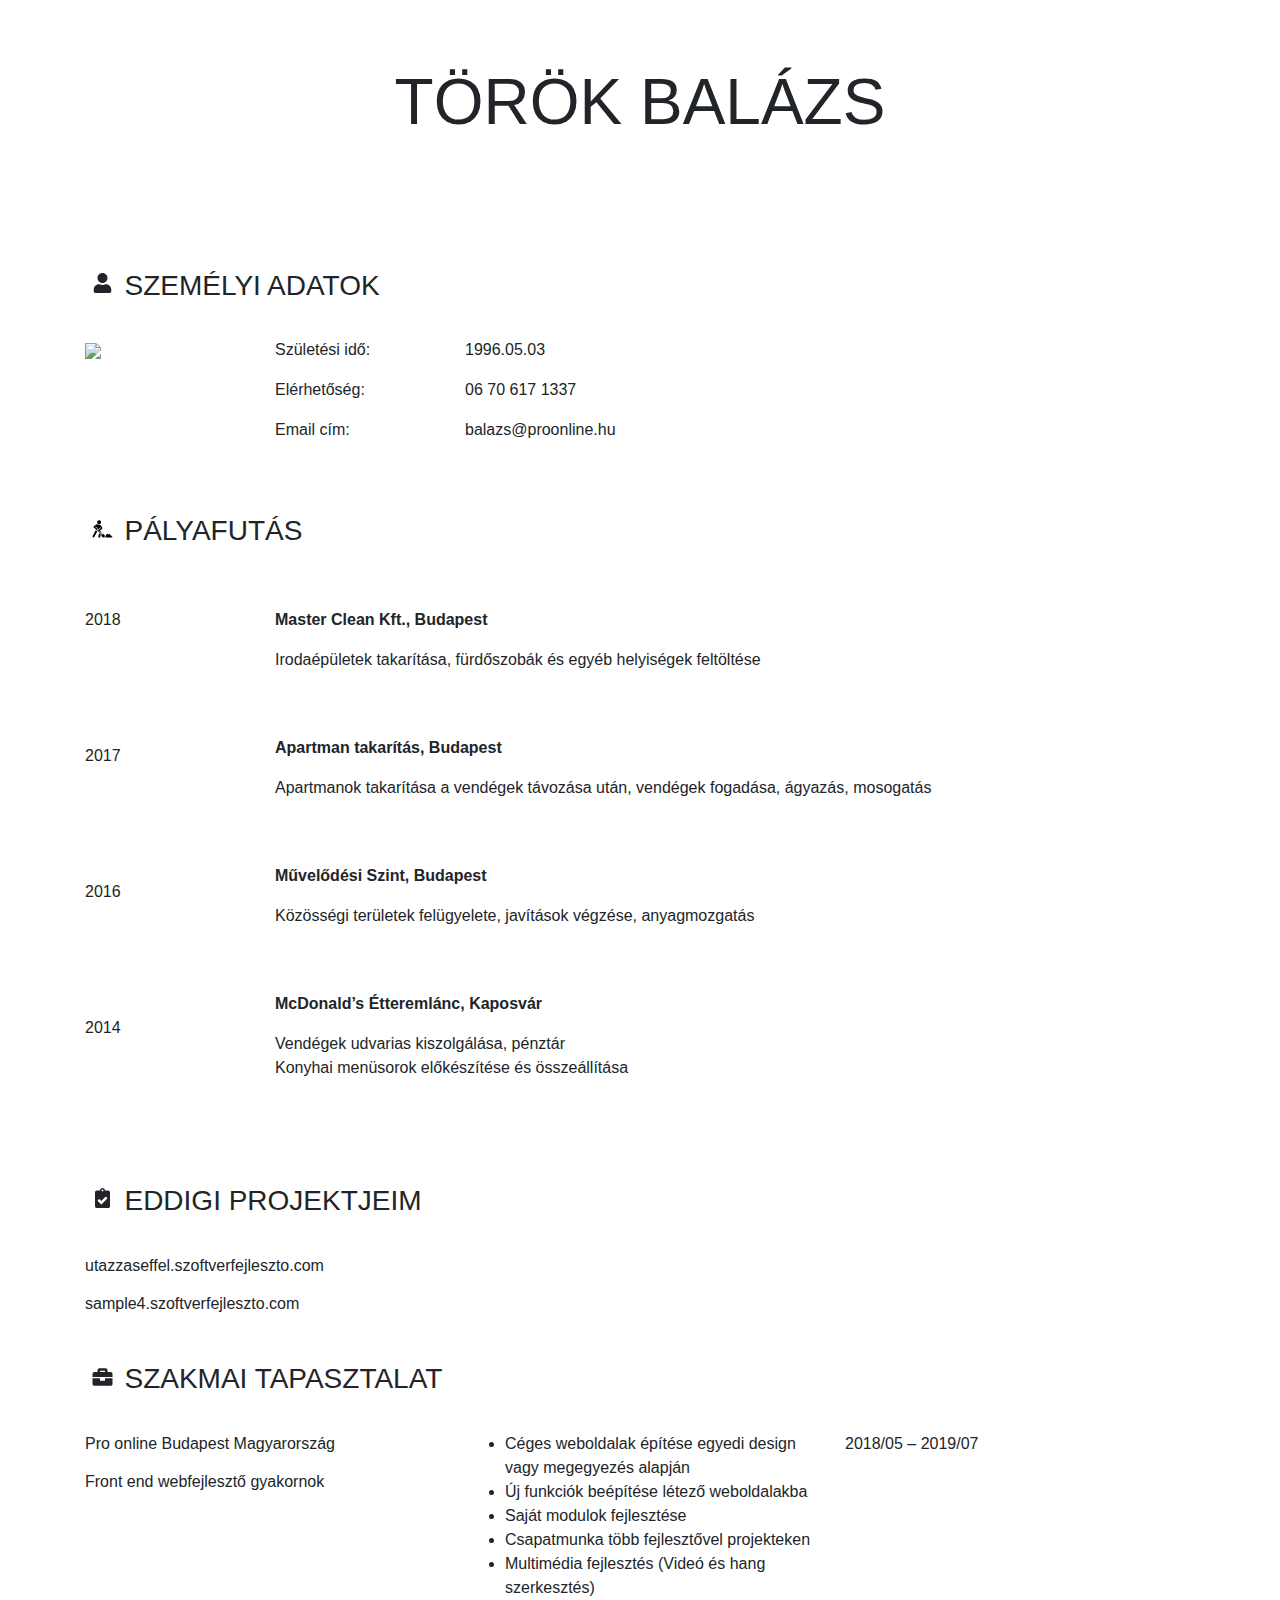
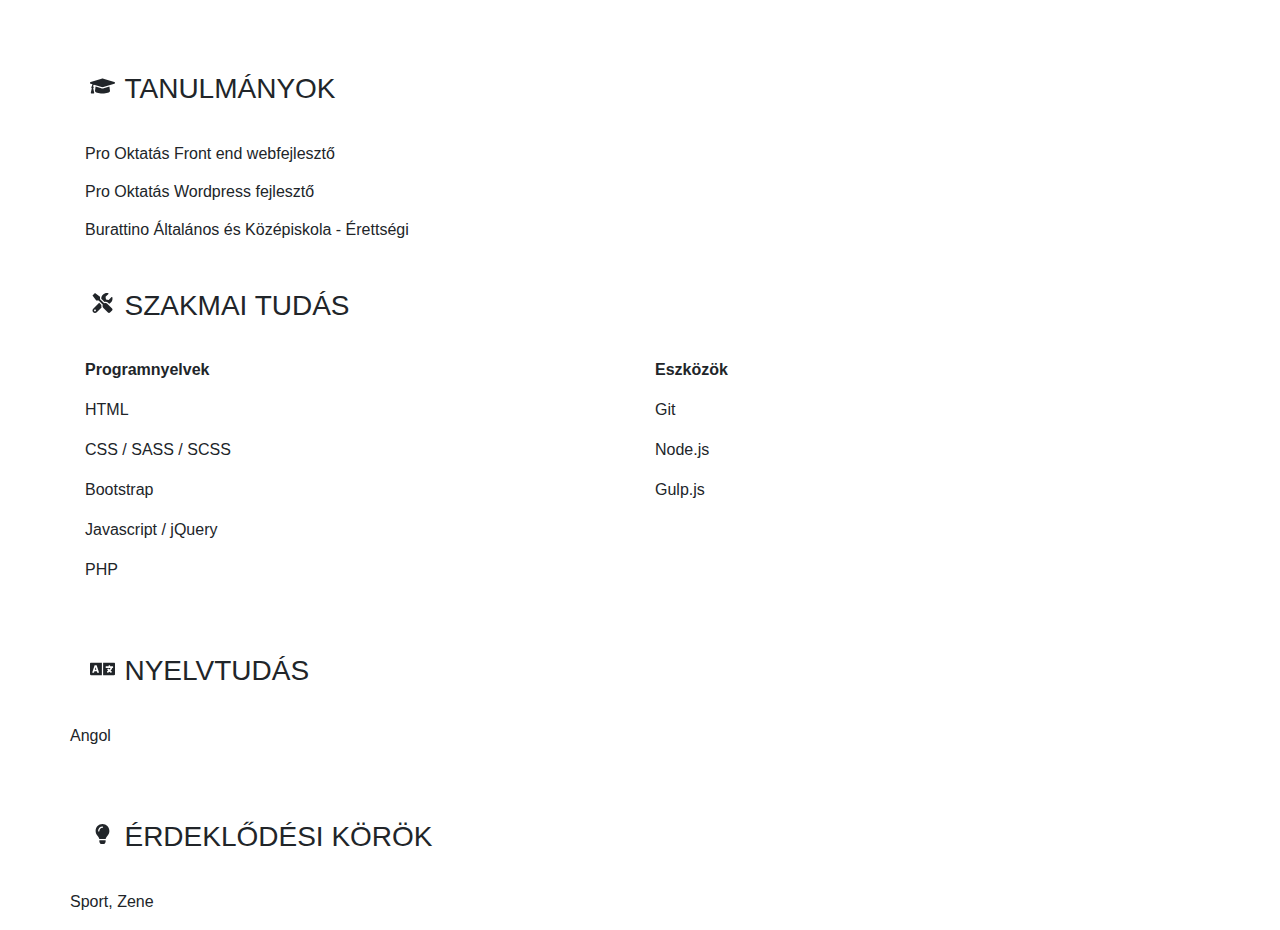
==== commit da60f9ff: "Update index.html" ====
--- a/index.html
+++ b/index.html
@@ -16,70 +16,66 @@
     </script>
     <script src="https://cdnjs.cloudflare.com/ajax/libs/popper.js/1.14.7/umd/popper.min.js"
         integrity="sha384-UO2eT0CpHqdSJQ6hJty5KVphtPhzWj9WO1clHTMGa3JDZwrnQq4sF86dIHNDz0W1" crossorigin="anonymous">
-
+        
     </script>
-    <link rel="stylesheet" href="cv.css">
-    <style>
-        h3 {
-            padding: 2em 0 1em 0;
-        }
-
-        body>div.row.experience>div:nth-child(1)>p {
-            margin-bottom: -0.6em;
-        }
-
-
-        body>div.row.projects>div>p {
-            margin-bottom: -0.6em;
-        }
-
-        body>div.row.studies>div>p {
-            margin-bottom: -0.6em;
-        }
-
-
-        h1 {
-            text-align: center;
-            padding: 1em;
-            font-size: 4em;
-            text-transform: uppercase;
-        }
-
-        h3 {
-            display: inline-block;
-        }
-
-        svg {
-            width: 35px;
-            height: 35px;
-            padding-bottom: 15px;
-        }
-    </style>
+<link rel="stylesheet" href="cv.css">
+<style>
+h3 {
+    padding:2em 0 1em 0;
+}
+
+body > div.row.experience > div:nth-child(1) > p{
+    margin-bottom: -0.6em;
+}
+
+
+body > div.row.projects > div > p {
+    margin-bottom: -0.6em;
+}
+
+body > div.row.studies > div > p {
+    margin-bottom: -0.6em;
+}
+
+
+h1 {
+    text-align:center;
+    padding:1em;
+    font-size:4em;
+    text-transform: uppercase;
+}
+
+h3 {
+    display: inline-block;
+}
+
+svg {
+    width:35px;
+    height:35px;
+    padding-bottom:15px;
+}
+
+</style>
 </head>
 
 <body class="container">
     <header class="row-8">
-        <h1>Balázs Török</h1>
+        <h1>Török Balázs</h1>
     </header>
-    <svg aria-hidden="true" focusable="false" data-prefix="fas" data-icon="user" class="svg-inline--fa fa-user fa-w-14"
-        role="img" xmlns="http://www.w3.org/2000/svg" viewBox="0 0 448 512">
-        <path fill="currentColor"
-            d="M224 256c70.7 0 128-57.3 128-128S294.7 0 224 0 96 57.3 96 128s57.3 128 128 128zm89.6 32h-16.7c-22.2 10.2-46.9 16-72.9 16s-50.6-5.8-72.9-16h-16.7C60.2 288 0 348.2 0 422.4V464c0 26.5 21.5 48 48 48h352c26.5 0 48-21.5 48-48v-41.6c0-74.2-60.2-134.4-134.4-134.4z">
-        </path>
-    </svg>
-
-    <h3 id="personal">PERSONAL DATA</h3>
+<svg aria-hidden="true" focusable="false" data-prefix="fas" data-icon="user" class="svg-inline--fa fa-user fa-w-14" role="img" xmlns="http://www.w3.org/2000/svg" viewBox="0 0 448 512"><path fill="currentColor" d="M224 256c70.7 0 128-57.3 128-128S294.7 0 224 0 96 57.3 96 128s57.3 128 128 128zm89.6 32h-16.7c-22.2 10.2-46.9 16-72.9 16s-50.6-5.8-72.9-16h-16.7C60.2 288 0 348.2 0 422.4V464c0 26.5 21.5 48 48 48h352c26.5 0 48-21.5 48-48v-41.6c0-74.2-60.2-134.4-134.4-134.4z"></path></svg>
+
+    <h3 id="personal">SZEMÉLYI ADATOK</h3>
     <div class="row personal">
-
+          
         <div class="col-2">
             <img src="myhead.jpg">
         </div>
-
+        
         <div class="col-2">
-
-            <p>Date of birth: </p>
-            <p>Phone: </p>
-            <p>Email: </p>
+           
+            <p>Születési idő: </p>
+            <p>Elérhetőség: </p>
+            <p>Email cím: </p>
         </div>
 
         <div class="col">
@@ -90,44 +86,110 @@
 
 
     </div>
-    <svg aria-hidden="true" focusable="false" data-prefix="fas" data-icon="clipboard-check"
-        class="svg-inline--fa fa-clipboard-check fa-w-12" role="img" xmlns="http://www.w3.org/2000/svg"
-        viewBox="0 0 384 512">
-        <path fill="currentColor"
-            d="M336 64h-80c0-35.3-28.7-64-64-64s-64 28.7-64 64H48C21.5 64 0 85.5 0 112v352c0 26.5 21.5 48 48 48h288c26.5 0 48-21.5 48-48V112c0-26.5-21.5-48-48-48zM192 40c13.3 0 24 10.7 24 24s-10.7 24-24 24-24-10.7-24-24 10.7-24 24-24zm121.2 231.8l-143 141.8c-4.7 4.7-12.3 4.6-17-.1l-82.6-83.3c-4.7-4.7-4.6-12.3.1-17L99.1 285c4.7-4.7 12.3-4.6 17 .1l46 46.4 106-105.2c4.7-4.7 12.3-4.6 17 .1l28.2 28.4c4.7 4.8 4.6 12.3-.1 17z">
-        </path>
-    </svg>
-
-    <h3 id="projects">RECENT PROJECTS</h3>
+    <svg xmlns="http://www.w3.org/2000/svg" xmlns:xlink="http://www.w3.org/1999/xlink" version="1.1" id="Capa_1" x="0px" y="0px" width="464.996px" height="464.996px" viewBox="0 0 464.996 464.996" style="enable-background:new 0 0 464.996 464.996;" xml:space="preserve">
+        <g>
+            <g>
+                <path d="M153.91,122.664c25.501,0,46.252-20.748,46.252-46.251s-20.751-46.251-46.252-46.251c-25.502,0-46.25,20.748-46.25,46.251    S128.408,122.664,153.91,122.664z"/>
+                <path d="M157.709,328.925c-0.514-0.514-1.264-0.711-1.963-0.509c-0.698,0.199-1.233,0.761-1.398,1.468l-17.874,77.923    c-1.342,5.722-0.375,11.623,2.723,16.617c3.098,4.994,7.953,8.483,13.674,9.824c1.66,0.389,3.357,0.586,5.045,0.586    c10.254,0,19.053-6.983,21.396-16.983l12.213-53.772c0.156-0.674-0.044-1.381-0.534-1.871L157.709,328.925z"/>
+                <path d="M112.236,285l-14.714-14.577l-3.061,0.505c-3.689,0.823-5.43-0.307-6.932-1.596c-1.502-1.289-9.902-8.496-9.902-8.496    c-0.549-0.324-1.22-0.367-1.806-0.115c-0.586,0.25-1.016,0.767-1.16,1.387l-1.768,7.654L3.956,393.25    c-3.361,4.822-4.641,10.663-3.607,16.447c1.033,5.785,4.258,10.821,9.08,14.18c3.711,2.585,8.053,3.952,12.557,3.952    c7.203,0,13.959-3.523,18.074-9.429l72.587-130.687C113.241,286.767,113.005,285.782,112.236,285z"/>
+                <path d="M283.791,378.389c-0.076-0.391-0.267-0.75-0.549-1.031l-34.188-34.191c-0.781-0.78-2.048-0.78-2.828,0l-17.035,17.031    l-71.684-71.685l70.098-65.966c6.152-5.79,7.144-15.046,2.358-22.009l-38.686-56.289c-2.563-3.731-6.43-6.246-10.863-7.076    l-72.192-15.473c-0.033-0.007-0.066-0.013-0.1-0.019c-1.16-0.248-2.35-0.374-3.544-0.374c-3.245,0-6.399,0.912-9.118,2.637    l-65.966,41.828c-4.381,2.779-7.222,7.331-7.794,12.489c-0.569,5.159,1.209,10.221,4.877,13.889l54.406,54.406    c3.211,3.211,7.479,4.979,12.021,4.979c1.23,0,2.526-0.155,3.854-0.462l1.619-0.375l120.107,120.105l-17.031,17.031    c-0.78,0.781-0.78,2.047,0,2.828l34.189,34.19c0.281,0.281,0.641,0.473,1.033,0.549c2.084,0.405,13.031,2.425,23.815,2.425    c10.171,0,16.834-1.719,20.367-5.254c4.191-4.189,5.854-12.727,5.082-26.096C285.537,387.677,284.078,379.867,283.791,378.389z     M135.715,262.337l-2.227,2.154l-24.363-24.359l0.391-1.633c1.389-5.809-0.291-11.785-4.49-15.985l-39.397-39.396l11.714-7.427    l37.324,37.275c5.787,5.789,8.957,13.463,8.926,21.609c-0.002,0.533,0.209,1.045,0.586,1.421l8.215,8.213    c0.764,0.765,1.998,0.783,2.785,0.042l38.283-36.027c0.316-0.298,0.527-0.691,0.602-1.119l3.82-22.322l15.805,22.993    l-57.879,54.465C135.777,262.275,135.746,262.306,135.715,262.337z"/>
+                <path d="M180.933,280.482c-0.774-0.637-1.905-0.598-2.638,0.091l-7.057,6.641c-0.395,0.371-0.622,0.886-0.629,1.427    c-0.008,0.541,0.203,1.062,0.586,1.443l32.141,32.141c0.379,0.381,0.891,0.586,1.413,0.586c0.184,0,0.372-0.024,0.554-0.078    c0.699-0.2,1.234-0.767,1.396-1.476l0.026-0.108c2.332-9.951-1.27-20.567-9.174-27.047L180.933,280.482z"/>
+                <path d="M464.616,423.019l-6.719-12.662c-0.269-0.507-0.666-0.935-1.148-1.236l-6.973-4.39c-0.761-0.48-1.711-0.625-2.568-0.402    l-8.369-17.232c-0.172-0.341-0.42-0.639-0.725-0.87c-0.92-0.696-2.205-0.854-3.271-0.398l-3.934,1.688l-3.394-7.945    c-0.305-0.716-0.926-1.249-1.682-1.441l-11.285-2.877l-3.024-12.656c-0.164-0.687-0.611-1.271-1.23-1.611l-17.125-9.375    c-0.74-0.404-1.631-0.409-2.375-0.016l-15.156,8.061l-10.065-0.371l-16.133-15.297c-0.806-0.762-2.017-0.904-2.976-0.348    l-22,12.75c-0.547,0.316-0.953,0.83-1.139,1.437l-6.228,20.515l-11.551,13.86c-0.244,0.292-0.416,0.635-0.508,1.004l-7.75,31.528    c-0.184,0.745-0.014,1.534,0.461,2.139c0.475,0.604,1.199,0.958,1.967,0.958h162.004c1.146,0,2.222-0.609,2.812-1.592    C465.12,425.258,465.151,424.025,464.616,423.019z"/>
+            </g>
+        </g>
+        <g>
+        </g>
+        <g>
+        </g>
+        <g>
+        </g>
+        <g>
+        </g>
+        <g>
+        </g>
+        <g>
+        </g>
+        <g>
+        </g>
+        <g>
+        </g>
+        <g>
+        </g>
+        <g>
+        </g>
+        <g>
+        </g>
+        <g>
+        </g>
+        <g>
+        </g>
+        <g>
+        </g>
+        <g>
+        </g>
+        </svg>
+    <h3 id="works">PÁLYAFUTÁS</h3>
+    <div class="row works">
+          <div class="col-2">
+             <br>
+              <p>2018</p><br><br><br><br>
+              <p>2017</p><br><br><br><br>
+              <p>2016</p><br><br><br><br>
+              <p>2014</p><br><br><br>
+          </div>
+       <div class="col">
+           <br>
+        <p><b>Master Clean Kft., Budapest</b></p>
+        <p>Irodaépületek takarítása, fürdőszobák és egyéb helyiségek feltöltése</p>
+        <br><br>
+        <p><b>Apartman takarítás, Budapest</b></p>
+        <p>Apartmanok takarítása a vendégek távozása után, vendégek fogadása, ágyazás, mosogatás</p>
+        <br><br>
+        <p><b>Művelődési Szint, Budapest</b></p>
+        <p>Közösségi területek felügyelete, javítások végzése,  	anyagmozgatás</p>
+        <br><br>
+        <p><b>McDonald’s Étteremlánc, Kaposvár</b></p>
+        <p>Vendégek udvarias kiszolgálása, pénztár <br>
+                Konyhai menüsorok előkészítése és összeállítása</p>
+        <br>
+
+       </div>
+        
+       
+
+
+    </div>
+
+
+
+
+<svg aria-hidden="true" focusable="false" data-prefix="fas" data-icon="clipboard-check" class="svg-inline--fa fa-clipboard-check fa-w-12" role="img" xmlns="http://www.w3.org/2000/svg" viewBox="0 0 384 512"><path fill="currentColor" d="M336 64h-80c0-35.3-28.7-64-64-64s-64 28.7-64 64H48C21.5 64 0 85.5 0 112v352c0 26.5 21.5 48 48 48h288c26.5 0 48-21.5 48-48V112c0-26.5-21.5-48-48-48zM192 40c13.3 0 24 10.7 24 24s-10.7 24-24 24-24-10.7-24-24 10.7-24 24-24zm121.2 231.8l-143 141.8c-4.7 4.7-12.3 4.6-17-.1l-82.6-83.3c-4.7-4.7-4.6-12.3.1-17L99.1 285c4.7-4.7 12.3-4.6 17 .1l46 46.4 106-105.2c4.7-4.7 12.3-4.6 17 .1l28.2 28.4c4.7 4.8 4.6 12.3-.1 17z"></path></svg>
+
+    <h3 id="projects">EDDIGI PROJEKTJEIM</h3>
     <div class="row projects">
-
-        <div class="col">
-            <p>utazzaseffel.szoftverfejleszto.com </p><br>
-            <p>sample4.szoftverfejleszto.com </p>
-        </div>
-
-    </div>
-    <svg aria-hidden="true" focusable="false" data-prefix="fas" data-icon="briefcase"
-        class="svg-inline--fa fa-briefcase fa-w-16" role="img" xmlns="http://www.w3.org/2000/svg" viewBox="0 0 512 512">
-        <path fill="currentColor"
-            d="M320 336c0 8.84-7.16 16-16 16h-96c-8.84 0-16-7.16-16-16v-48H0v144c0 25.6 22.4 48 48 48h416c25.6 0 48-22.4 48-48V288H320v48zm144-208h-80V80c0-25.6-22.4-48-48-48H176c-25.6 0-48 22.4-48 48v48H48c-25.6 0-48 22.4-48 48v80h512v-80c0-25.6-22.4-48-48-48zm-144 0H192V96h128v32z">
-        </path>
-    </svg>
-    <h3 id="experience">PROFESSIONAL EXPERIENCE</h3>
+       
+        <div class="col">
+        <p>utazzaseffel.szoftverfejleszto.com </p><br>
+        <p>sample4.szoftverfejleszto.com </p>
+    </div>
+
+    </div>
+    <svg aria-hidden="true" focusable="false" data-prefix="fas" data-icon="briefcase" class="svg-inline--fa fa-briefcase fa-w-16" role="img" xmlns="http://www.w3.org/2000/svg" viewBox="0 0 512 512"><path fill="currentColor" d="M320 336c0 8.84-7.16 16-16 16h-96c-8.84 0-16-7.16-16-16v-48H0v144c0 25.6 22.4 48 48 48h416c25.6 0 48-22.4 48-48V288H320v48zm144-208h-80V80c0-25.6-22.4-48-48-48H176c-25.6 0-48 22.4-48 48v48H48c-25.6 0-48 22.4-48 48v80h512v-80c0-25.6-22.4-48-48-48zm-144 0H192V96h128v32z"></path></svg>
+    <h3 id="experience">SZAKMAI TAPASZTALAT</h3>
     <div class="row experience">
         <div class="col">
-
-            <p class="infop">Pro online Budapest Hungary</p><br>
-            <p class="infop">Front end web developer</p>
+           
+            <p class="infop">Pro online Budapest Magyarország</p><br>
+            <p class="infop">Front end webfejlesztő gyakornok</p>
         </div>
 
         <div class="col">
             <ul>
-                <li>Building websites for companies</li>
-                <li>Addibg functionality to finished websites</li>
-                <li>Unique module development</li>
-                <li>Work with a development team</li>
-                <li>Multimedia development</li>
+                <li>Céges weboldalak építése egyedi design vagy megegyezés alapján</li>
+                <li>Új funkciók beépítése létező weboldalakba</li>
+                <li>Saját modulok fejlesztése</li>
+                <li>Csapatmunka több fejlesztővel projekteken</li>
+                <li>Multimédia fejlesztés (Videó és hang szerkesztés)</li>
             </ul>
         </div>
 
@@ -135,35 +197,24 @@
             <p id="datep">2018/05 – 2019/07</p>
         </div>
     </div>
-    <svg aria-hidden="true" focusable="false" data-prefix="fas" data-icon="graduation-cap"
-        class="svg-inline--fa fa-graduation-cap fa-w-20" role="img" xmlns="http://www.w3.org/2000/svg"
-        viewBox="0 0 640 512">
-        <path fill="currentColor"
-            d="M622.34 153.2L343.4 67.5c-15.2-4.67-31.6-4.67-46.79 0L17.66 153.2c-23.54 7.23-23.54 38.36 0 45.59l48.63 14.94c-10.67 13.19-17.23 29.28-17.88 46.9C38.78 266.15 32 276.11 32 288c0 10.78 5.68 19.85 13.86 25.65L20.33 428.53C18.11 438.52 25.71 448 35.94 448h56.11c10.24 0 17.84-9.48 15.62-19.47L82.14 313.65C90.32 307.85 96 298.78 96 288c0-11.57-6.47-21.25-15.66-26.87.76-15.02 8.44-28.3 20.69-36.72L296.6 284.5c9.06 2.78 26.44 6.25 46.79 0l278.95-85.7c23.55-7.24 23.55-38.36 0-45.6zM352.79 315.09c-28.53 8.76-52.84 3.92-65.59 0l-145.02-44.55L128 384c0 35.35 85.96 64 192 64s192-28.65 192-64l-14.18-113.47-145.03 44.56z">
-        </path>
-    </svg>
-    <h3 id="studies">EDUCATION</h3>
+    <svg aria-hidden="true" focusable="false" data-prefix="fas" data-icon="graduation-cap" class="svg-inline--fa fa-graduation-cap fa-w-20" role="img" xmlns="http://www.w3.org/2000/svg" viewBox="0 0 640 512"><path fill="currentColor" d="M622.34 153.2L343.4 67.5c-15.2-4.67-31.6-4.67-46.79 0L17.66 153.2c-23.54 7.23-23.54 38.36 0 45.59l48.63 14.94c-10.67 13.19-17.23 29.28-17.88 46.9C38.78 266.15 32 276.11 32 288c0 10.78 5.68 19.85 13.86 25.65L20.33 428.53C18.11 438.52 25.71 448 35.94 448h56.11c10.24 0 17.84-9.48 15.62-19.47L82.14 313.65C90.32 307.85 96 298.78 96 288c0-11.57-6.47-21.25-15.66-26.87.76-15.02 8.44-28.3 20.69-36.72L296.6 284.5c9.06 2.78 26.44 6.25 46.79 0l278.95-85.7c23.55-7.24 23.55-38.36 0-45.6zM352.79 315.09c-28.53 8.76-52.84 3.92-65.59 0l-145.02-44.55L128 384c0 35.35 85.96 64 192 64s192-28.65 192-64l-14.18-113.47-145.03 44.56z"></path></svg>
+    <h3 id="studies">TANULMÁNYOK</h3>
     <div class="row studies">
 
         <div class="col">
-            <p>Pro Oktatás Front end web developer </p><br>
-            <p>Pro Oktatás Wordpress developer</p>
-            <span></span><br>
-            <p>Burattino Elementary and Highschool - GCSE</p>
-        </div>
-
-    </div>
-    <svg aria-hidden="true" focusable="false" data-prefix="fas" data-icon="tools"
-        class="svg-inline--fa fa-tools fa-w-16" role="img" xmlns="http://www.w3.org/2000/svg" viewBox="0 0 512 512">
-        <path fill="currentColor"
-            d="M501.1 395.7L384 278.6c-23.1-23.1-57.6-27.6-85.4-13.9L192 158.1V96L64 0 0 64l96 128h62.1l106.6 106.6c-13.6 27.8-9.2 62.3 13.9 85.4l117.1 117.1c14.6 14.6 38.2 14.6 52.7 0l52.7-52.7c14.5-14.6 14.5-38.2 0-52.7zM331.7 225c28.3 0 54.9 11 74.9 31l19.4 19.4c15.8-6.9 30.8-16.5 43.8-29.5 37.1-37.1 49.7-89.3 37.9-136.7-2.2-9-13.5-12.1-20.1-5.5l-74.4 74.4-67.9-11.3L334 98.9l74.4-74.4c6.6-6.6 3.4-17.9-5.7-20.2-47.4-11.7-99.6.9-136.6 37.9-28.5 28.5-41.9 66.1-41.2 103.6l82.1 82.1c8.1-1.9 16.5-2.9 24.7-2.9zm-103.9 82l-56.7-56.7L18.7 402.8c-25 25-25 65.5 0 90.5s65.5 25 90.5 0l123.6-123.6c-7.6-19.9-9.9-41.6-5-62.7zM64 472c-13.2 0-24-10.8-24-24 0-13.3 10.7-24 24-24s24 10.7 24 24c0 13.2-10.7 24-24 24z">
-        </path>
-    </svg>
-    <h3 id="craft">TECHNICAL KNOWLEDGE</h3>
+        <p>Pro Oktatás Front end webfejlesztő </p><br>
+        <p>Pro Oktatás Wordpress fejlesztő</p>
+        <span></span><br>
+        <p>Burattino Általános és Középiskola - Érettségi</p>
+    </div>
+
+    </div>
+    <svg aria-hidden="true" focusable="false" data-prefix="fas" data-icon="tools" class="svg-inline--fa fa-tools fa-w-16" role="img" xmlns="http://www.w3.org/2000/svg" viewBox="0 0 512 512"><path fill="currentColor" d="M501.1 395.7L384 278.6c-23.1-23.1-57.6-27.6-85.4-13.9L192 158.1V96L64 0 0 64l96 128h62.1l106.6 106.6c-13.6 27.8-9.2 62.3 13.9 85.4l117.1 117.1c14.6 14.6 38.2 14.6 52.7 0l52.7-52.7c14.5-14.6 14.5-38.2 0-52.7zM331.7 225c28.3 0 54.9 11 74.9 31l19.4 19.4c15.8-6.9 30.8-16.5 43.8-29.5 37.1-37.1 49.7-89.3 37.9-136.7-2.2-9-13.5-12.1-20.1-5.5l-74.4 74.4-67.9-11.3L334 98.9l74.4-74.4c6.6-6.6 3.4-17.9-5.7-20.2-47.4-11.7-99.6.9-136.6 37.9-28.5 28.5-41.9 66.1-41.2 103.6l82.1 82.1c8.1-1.9 16.5-2.9 24.7-2.9zm-103.9 82l-56.7-56.7L18.7 402.8c-25 25-25 65.5 0 90.5s65.5 25 90.5 0l123.6-123.6c-7.6-19.9-9.9-41.6-5-62.7zM64 472c-13.2 0-24-10.8-24-24 0-13.3 10.7-24 24-24s24 10.7 24 24c0 13.2-10.7 24-24 24z"></path></svg>
+    <h3 id="craft">SZAKMAI TUDÁS</h3>
     <div class="row craft">
         <div class="col">
-
-            <p><b>Languages</b></p>
+            
+            <p><b>Programnyelvek</b></p>
             <p>HTML</p>
             <p>CSS / SASS / SCSS</p>
             <p>Bootstrap</p>
@@ -173,42 +224,30 @@
         </div>
 
         <div class="col">
-            <p><b>Tools</b></p>
+            <p><b>Eszközök</b></p>
             <p>Git</p>
             <p>Node.js</p>
             <p>Gulp.js</p>
         </div>
 
     </div>
-    <svg aria-hidden="true" focusable="false" data-prefix="fas" data-icon="language"
-        class="svg-inline--fa fa-language fa-w-20" role="img" xmlns="http://www.w3.org/2000/svg" viewBox="0 0 640 512">
-        <path fill="currentColor"
-            d="M152.1 236.2c-3.5-12.1-7.8-33.2-7.8-33.2h-.5s-4.3 21.1-7.8 33.2l-11.1 37.5H163zM616 96H336v320h280c13.3 0 24-10.7 24-24V120c0-13.3-10.7-24-24-24zm-24 120c0 6.6-5.4 12-12 12h-11.4c-6.9 23.6-21.7 47.4-42.7 69.9 8.4 6.4 17.1 12.5 26.1 18 5.5 3.4 7.3 10.5 4.1 16.2l-7.9 13.9c-3.4 5.9-10.9 7.8-16.7 4.3-12.6-7.8-24.5-16.1-35.4-24.9-10.9 8.7-22.7 17.1-35.4 24.9-5.8 3.5-13.3 1.6-16.7-4.3l-7.9-13.9c-3.2-5.6-1.4-12.8 4.2-16.2 9.3-5.7 18-11.7 26.1-18-7.9-8.4-14.9-17-21-25.7-4-5.7-2.2-13.6 3.7-17.1l6.5-3.9 7.3-4.3c5.4-3.2 12.4-1.7 16 3.4 5 7 10.8 14 17.4 20.9 13.5-14.2 23.8-28.9 30-43.2H412c-6.6 0-12-5.4-12-12v-16c0-6.6 5.4-12 12-12h64v-16c0-6.6 5.4-12 12-12h16c6.6 0 12 5.4 12 12v16h64c6.6 0 12 5.4 12 12zM0 120v272c0 13.3 10.7 24 24 24h280V96H24c-13.3 0-24 10.7-24 24zm58.9 216.1L116.4 167c1.7-4.9 6.2-8.1 11.4-8.1h32.5c5.1 0 9.7 3.3 11.4 8.1l57.5 169.1c2.6 7.8-3.1 15.9-11.4 15.9h-22.9a12 12 0 0 1-11.5-8.6l-9.4-31.9h-60.2l-9.1 31.8c-1.5 5.1-6.2 8.7-11.5 8.7H70.3c-8.2 0-14-8.1-11.4-15.9z">
-        </path>
-    </svg>
-    <h3 id="language">SECOND LANGUAGE</h3>
+    <svg aria-hidden="true" focusable="false" data-prefix="fas" data-icon="language" class="svg-inline--fa fa-language fa-w-20" role="img" xmlns="http://www.w3.org/2000/svg" viewBox="0 0 640 512"><path fill="currentColor" d="M152.1 236.2c-3.5-12.1-7.8-33.2-7.8-33.2h-.5s-4.3 21.1-7.8 33.2l-11.1 37.5H163zM616 96H336v320h280c13.3 0 24-10.7 24-24V120c0-13.3-10.7-24-24-24zm-24 120c0 6.6-5.4 12-12 12h-11.4c-6.9 23.6-21.7 47.4-42.7 69.9 8.4 6.4 17.1 12.5 26.1 18 5.5 3.4 7.3 10.5 4.1 16.2l-7.9 13.9c-3.4 5.9-10.9 7.8-16.7 4.3-12.6-7.8-24.5-16.1-35.4-24.9-10.9 8.7-22.7 17.1-35.4 24.9-5.8 3.5-13.3 1.6-16.7-4.3l-7.9-13.9c-3.2-5.6-1.4-12.8 4.2-16.2 9.3-5.7 18-11.7 26.1-18-7.9-8.4-14.9-17-21-25.7-4-5.7-2.2-13.6 3.7-17.1l6.5-3.9 7.3-4.3c5.4-3.2 12.4-1.7 16 3.4 5 7 10.8 14 17.4 20.9 13.5-14.2 23.8-28.9 30-43.2H412c-6.6 0-12-5.4-12-12v-16c0-6.6 5.4-12 12-12h64v-16c0-6.6 5.4-12 12-12h16c6.6 0 12 5.4 12 12v16h64c6.6 0 12 5.4 12 12zM0 120v272c0 13.3 10.7 24 24 24h280V96H24c-13.3 0-24 10.7-24 24zm58.9 216.1L116.4 167c1.7-4.9 6.2-8.1 11.4-8.1h32.5c5.1 0 9.7 3.3 11.4 8.1l57.5 169.1c2.6 7.8-3.1 15.9-11.4 15.9h-22.9a12 12 0 0 1-11.5-8.6l-9.4-31.9h-60.2l-9.1 31.8c-1.5 5.1-6.2 8.7-11.5 8.7H70.3c-8.2 0-14-8.1-11.4-15.9z"></path></svg>
+    <h3 id="language">NYELVTUDÁS</h3>
     <div class="row lang">
 
-
-        <p>English</p>
-
-
-    </div>
-    <svg aria-hidden="true" focusable="false" data-prefix="fas" data-icon="lightbulb"
-        class="svg-inline--fa fa-lightbulb fa-w-11" role="img" xmlns="http://www.w3.org/2000/svg" viewBox="0 0 352 512">
-        <path fill="currentColor"
-            d="M96.06 454.35c.01 6.29 1.87 12.45 5.36 17.69l17.09 25.69a31.99 31.99 0 0 0 26.64 14.28h61.71a31.99 31.99 0 0 0 26.64-14.28l17.09-25.69a31.989 31.989 0 0 0 5.36-17.69l.04-38.35H96.01l.05 38.35zM0 176c0 44.37 16.45 84.85 43.56 115.78 16.52 18.85 42.36 58.23 52.21 91.45.04.26.07.52.11.78h160.24c.04-.26.07-.51.11-.78 9.85-33.22 35.69-72.6 52.21-91.45C335.55 260.85 352 220.37 352 176 352 78.61 272.91-.3 175.45 0 73.44.31 0 82.97 0 176zm176-80c-44.11 0-80 35.89-80 80 0 8.84-7.16 16-16 16s-16-7.16-16-16c0-61.76 50.24-112 112-112 8.84 0 16 7.16 16 16s-7.16 16-16 16z">
-        </path>
-    </svg>
-    <h3 id="hobbies">INTERESTS</h3>
+        
+        <p>Angol</p>
+
+
+    </div>
+    <svg aria-hidden="true" focusable="false" data-prefix="fas" data-icon="lightbulb" class="svg-inline--fa fa-lightbulb fa-w-11" role="img" xmlns="http://www.w3.org/2000/svg" viewBox="0 0 352 512"><path fill="currentColor" d="M96.06 454.35c.01 6.29 1.87 12.45 5.36 17.69l17.09 25.69a31.99 31.99 0 0 0 26.64 14.28h61.71a31.99 31.99 0 0 0 26.64-14.28l17.09-25.69a31.989 31.989 0 0 0 5.36-17.69l.04-38.35H96.01l.05 38.35zM0 176c0 44.37 16.45 84.85 43.56 115.78 16.52 18.85 42.36 58.23 52.21 91.45.04.26.07.52.11.78h160.24c.04-.26.07-.51.11-.78 9.85-33.22 35.69-72.6 52.21-91.45C335.55 260.85 352 220.37 352 176 352 78.61 272.91-.3 175.45 0 73.44.31 0 82.97 0 176zm176-80c-44.11 0-80 35.89-80 80 0 8.84-7.16 16-16 16s-16-7.16-16-16c0-61.76 50.24-112 112-112 8.84 0 16 7.16 16 16s-7.16 16-16 16z"></path></svg>
+    <h3 id="hobbies">ÉRDEKLŐDÉSI KÖRÖK</h3>
     <div class="row hobbies">
 
-        <ul>
-            <li>Sports</li>
-            <li>Sound design</li>
-            <li>Audio engineering</li>
-            <li>UX/UI design</li>
-        </ul>
+        
+        <p>Sport, Zene</p>
+        
+
 
     </div>
 </body>
